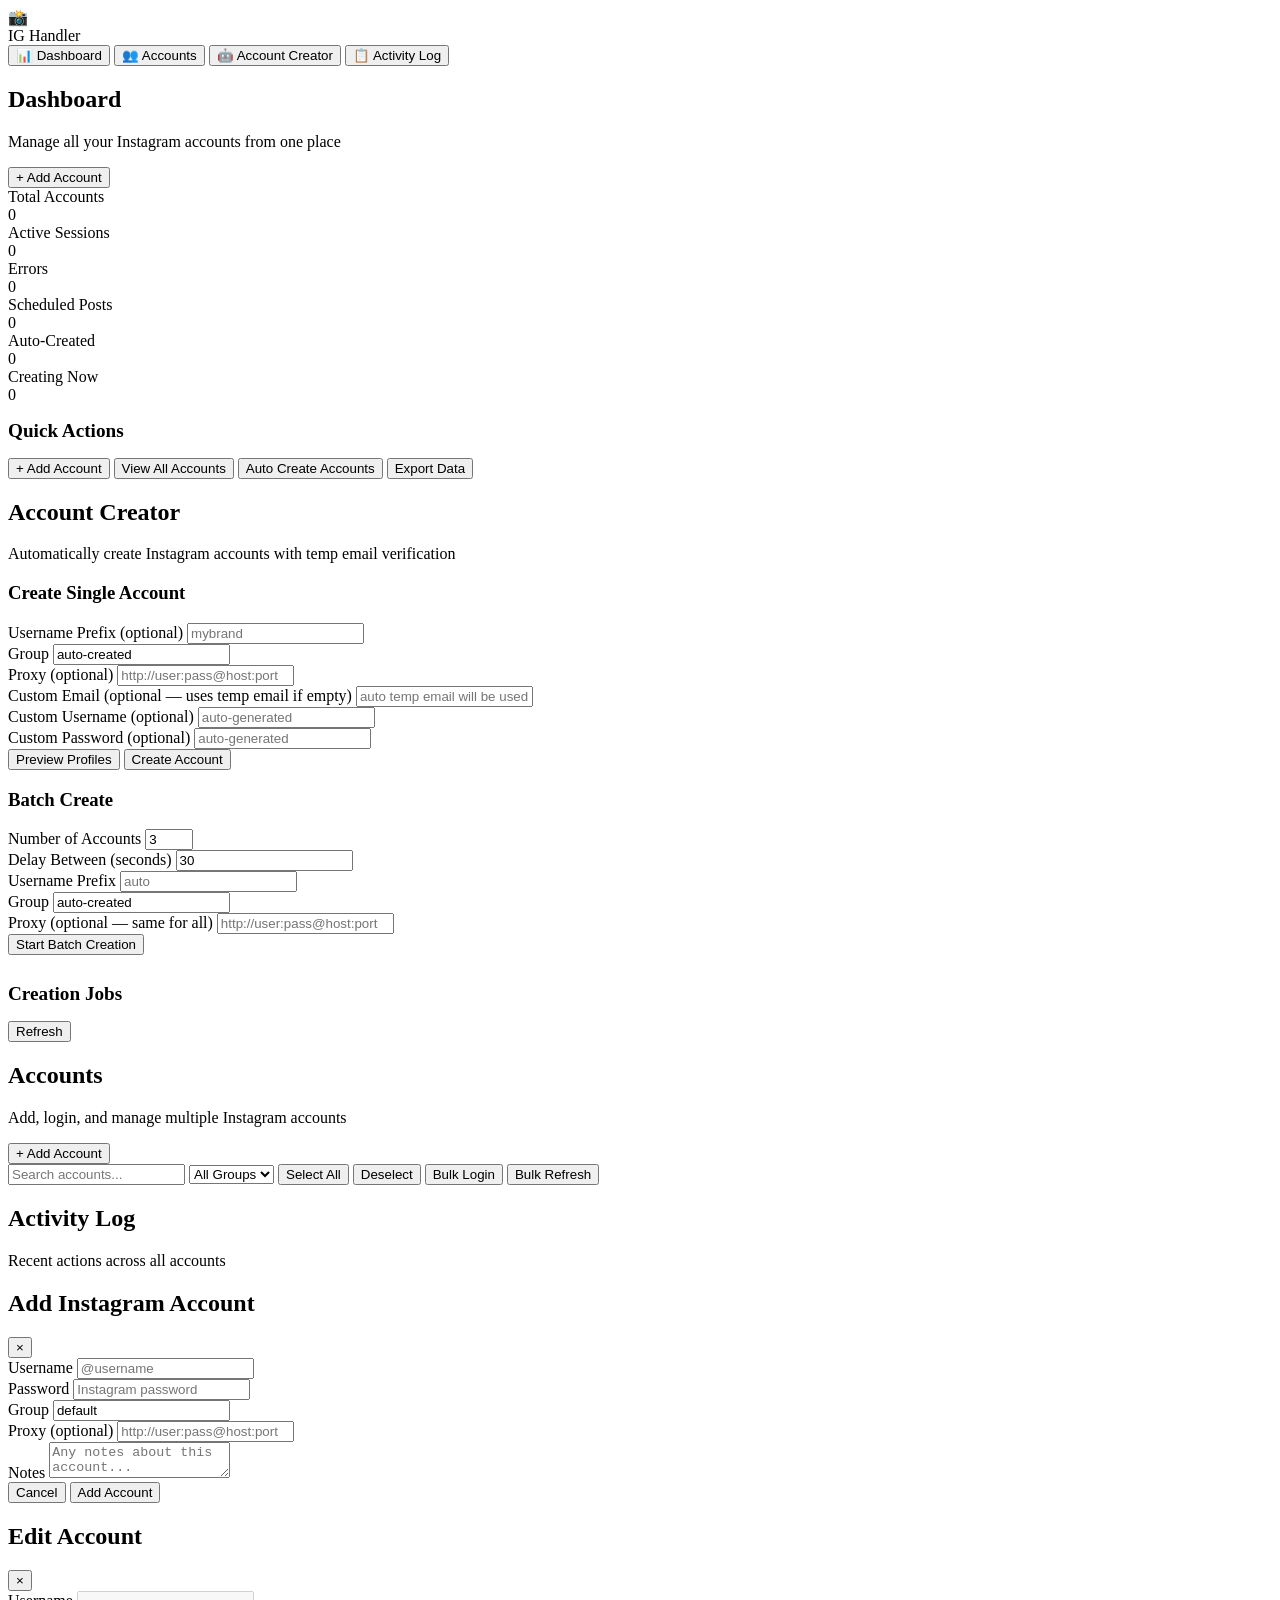
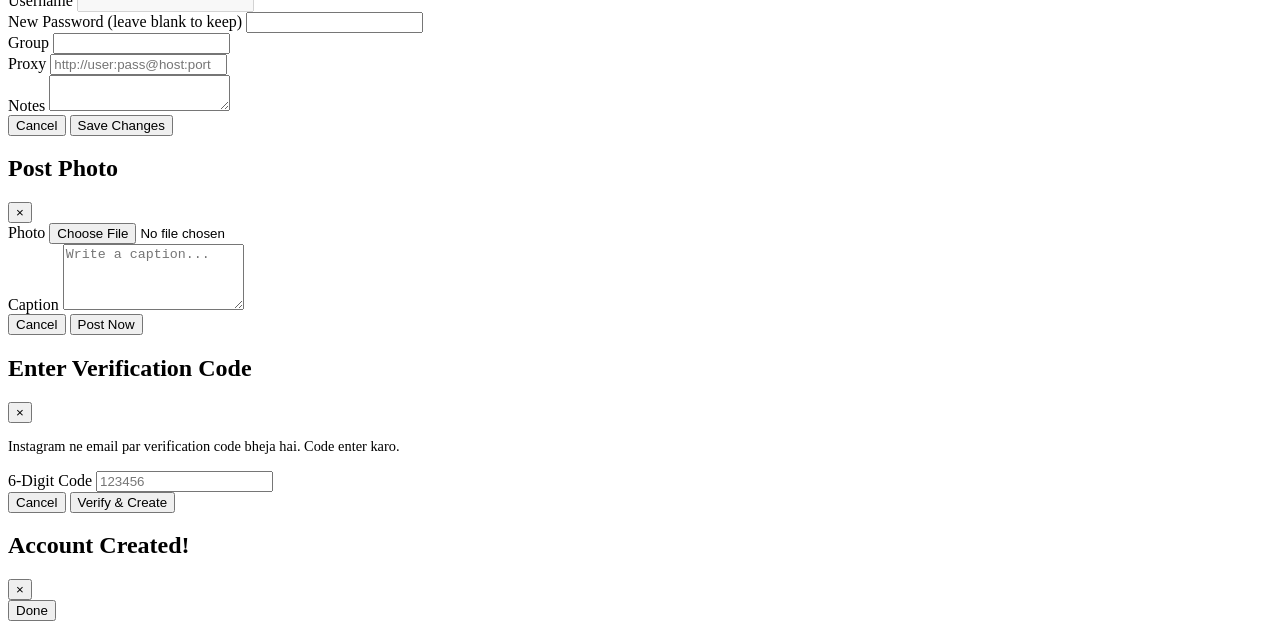
==== instagram-handler-php/views/index.html @ 15070d91 "Add PHP version of IG Handler with auto account creator Complete PHP port in instagram-handler-php/ " ====
<!DOCTYPE html>
<html lang="en">
<head>
  <meta charset="UTF-8">
  <meta name="viewport" content="width=device-width, initial-scale=1.0">
  <title>IG Handler — Multi Instagram Account Manager</title>
  <link rel="stylesheet" href="/static/css/style.css">
</head>
<body>
  <div class="app">
    <aside class="sidebar">
      <div class="logo">
        <div class="logo-icon">📸</div>
        <span>IG Handler</span>
      </div>
      <button class="nav-item active" data-page="dashboard">📊 Dashboard</button>
      <button class="nav-item" data-page="accounts">👥 Accounts</button>
      <button class="nav-item" data-page="creator">🤖 Account Creator</button>
      <button class="nav-item" data-page="activity">📋 Activity Log</button>
    </aside>

    <main class="main">
      <!-- Dashboard -->
      <section id="page-dashboard" class="page active">
        <div class="page-header">
          <div>
            <h1>Dashboard</h1>
            <p>Manage all your Instagram accounts from one place</p>
          </div>
          <button class="btn btn-primary" onclick="openAddModal()">+ Add Account</button>
        </div>
        <div class="stats-grid">
          <div class="stat-card">
            <div class="stat-label">Total Accounts</div>
            <div class="stat-value accent" id="stat-total">0</div>
          </div>
          <div class="stat-card">
            <div class="stat-label">Active Sessions</div>
            <div class="stat-value" id="stat-active" style="color:var(--success)">0</div>
          </div>
          <div class="stat-card">
            <div class="stat-label">Errors</div>
            <div class="stat-value" id="stat-error" style="color:var(--error)">0</div>
          </div>
          <div class="stat-card">
            <div class="stat-label">Scheduled Posts</div>
            <div class="stat-value" id="stat-pending">0</div>
          </div>
          <div class="stat-card">
            <div class="stat-label">Auto-Created</div>
            <div class="stat-value" id="stat-created" style="color:var(--accent3)">0</div>
          </div>
          <div class="stat-card">
            <div class="stat-label">Creating Now</div>
            <div class="stat-value" id="stat-creating">0</div>
          </div>
        </div>
        <div class="page-header" style="margin-top:8px">
          <h2 style="font-size:1.2rem">Quick Actions</h2>
        </div>
        <div class="toolbar">
          <button class="btn btn-primary" onclick="switchPage('accounts'); openAddModal()">+ Add Account</button>
          <button class="btn btn-secondary" onclick="switchPage('accounts')">View All Accounts</button>
          <button class="btn btn-secondary" onclick="switchPage('creator')">Auto Create Accounts</button>
          <button class="btn btn-secondary" onclick="exportData()">Export Data</button>
        </div>
      </section>

      <!-- Account Creator -->
      <section id="page-creator" class="page">
        <div class="page-header">
          <div>
            <h1>Account Creator</h1>
            <p>Automatically create Instagram accounts with temp email verification</p>
          </div>
        </div>

        <div class="creator-panels">
          <div class="creator-panel">
            <h3>Create Single Account</h3>
            <form id="creator-single-form" onsubmit="submitCreatorSingle(event)">
              <div class="form-row">
                <div class="form-group">
                  <label>Username Prefix (optional)</label>
                  <input name="username_prefix" placeholder="mybrand">
                </div>
                <div class="form-group">
                  <label>Group</label>
                  <input name="group_name" value="auto-created">
                </div>
              </div>
              <div class="form-group">
                <label>Proxy (optional)</label>
                <input name="proxy" placeholder="http://user:pass@host:port">
              </div>
              <div class="form-group">
                <label>Custom Email (optional — uses temp email if empty)</label>
                <input name="email" type="email" placeholder="auto temp email will be used">
              </div>
              <div class="form-row">
                <div class="form-group">
                  <label>Custom Username (optional)</label>
                  <input name="username" placeholder="auto-generated">
                </div>
                <div class="form-group">
                  <label>Custom Password (optional)</label>
                  <input name="password" placeholder="auto-generated">
                </div>
              </div>
              <div class="toolbar" style="margin:0">
                <button type="button" class="btn btn-secondary btn-sm" onclick="previewProfiles()">Preview Profiles</button>
                <button type="submit" class="btn btn-primary">Create Account</button>
              </div>
            </form>
          </div>

          <div class="creator-panel">
            <h3>Batch Create</h3>
            <form id="creator-batch-form" onsubmit="submitCreatorBatch(event)">
              <div class="form-row">
                <div class="form-group">
                  <label>Number of Accounts</label>
                  <input name="count" type="number" min="1" max="20" value="3" required>
                </div>
                <div class="form-group">
                  <label>Delay Between (seconds)</label>
                  <input name="delay_seconds" type="number" min="10" value="30" required>
                </div>
              </div>
              <div class="form-row">
                <div class="form-group">
                  <label>Username Prefix</label>
                  <input name="username_prefix" placeholder="auto">
                </div>
                <div class="form-group">
                  <label>Group</label>
                  <input name="group_name" value="auto-created">
                </div>
              </div>
              <div class="form-group">
                <label>Proxy (optional — same for all)</label>
                <input name="proxy" placeholder="http://user:pass@host:port">
              </div>
              <button type="submit" class="btn btn-primary">Start Batch Creation</button>
            </form>
          </div>
        </div>

        <div id="preview-box" class="preview-box" style="display:none">
          <h3>Profile Preview</h3>
          <div id="preview-list"></div>
        </div>

        <div class="page-header" style="margin-top:28px">
          <h2 style="font-size:1.2rem">Creation Jobs</h2>
          <button class="btn btn-secondary btn-sm" onclick="loadCreatorJobs()">Refresh</button>
        </div>
        <div id="creator-jobs" class="jobs-list"></div>
      </section>

      <!-- Accounts -->
      <section id="page-accounts" class="page">
        <div class="page-header">
          <div>
            <h1>Accounts</h1>
            <p>Add, login, and manage multiple Instagram accounts</p>
          </div>
          <button class="btn btn-primary" onclick="openAddModal()">+ Add Account</button>
        </div>
        <div class="toolbar">
          <input type="text" id="search-accounts" class="search-box" placeholder="Search accounts...">
          <select id="filter-group" class="filter-select">
            <option value="">All Groups</option>
          </select>
          <button class="btn btn-secondary btn-sm" onclick="selectAll()">Select All</button>
          <button class="btn btn-secondary btn-sm" onclick="deselectAll()">Deselect</button>
          <button class="btn btn-primary btn-sm" onclick="bulkLogin()">Bulk Login</button>
          <button class="btn btn-secondary btn-sm" onclick="bulkRefresh()">Bulk Refresh</button>
        </div>
        <div id="accounts-grid" class="accounts-grid"></div>
      </section>

      <!-- Activity -->
      <section id="page-activity" class="page">
        <div class="page-header">
          <div>
            <h1>Activity Log</h1>
            <p>Recent actions across all accounts</p>
          </div>
        </div>
        <div id="activity-list" class="activity-list"></div>
      </section>
    </main>
  </div>

  <!-- Add Account Modal -->
  <div id="add-modal" class="modal-overlay" onclick="if(event.target===this)closeModal('add-modal')">
    <div class="modal">
      <div class="modal-header">
        <h2>Add Instagram Account</h2>
        <button class="modal-close" onclick="closeModal('add-modal')">&times;</button>
      </div>
      <form id="add-form" class="modal-body" onsubmit="submitAdd(event)">
        <div class="form-group">
          <label>Username</label>
          <input name="username" required placeholder="@username">
        </div>
        <div class="form-group">
          <label>Password</label>
          <input name="password" type="password" placeholder="Instagram password">
        </div>
        <div class="form-row">
          <div class="form-group">
            <label>Group</label>
            <input name="group_name" placeholder="default" value="default">
          </div>
          <div class="form-group">
            <label>Proxy (optional)</label>
            <input name="proxy" placeholder="http://user:pass@host:port">
          </div>
        </div>
        <div class="form-group">
          <label>Notes</label>
          <textarea name="notes" rows="2" placeholder="Any notes about this account..."></textarea>
        </div>
        <div class="modal-footer">
          <button type="button" class="btn btn-secondary" onclick="closeModal('add-modal')">Cancel</button>
          <button type="submit" class="btn btn-primary">Add Account</button>
        </div>
      </form>
    </div>
  </div>

  <!-- Edit Account Modal -->
  <div id="edit-modal" class="modal-overlay" onclick="if(event.target===this)closeModal('edit-modal')">
    <div class="modal">
      <div class="modal-header">
        <h2>Edit Account</h2>
        <button class="modal-close" onclick="closeModal('edit-modal')">&times;</button>
      </div>
      <form id="edit-form" class="modal-body" onsubmit="submitEdit(event)">
        <input type="hidden" id="edit-id">
        <div class="form-group">
          <label>Username</label>
          <input id="edit-username" disabled>
        </div>
        <div class="form-group">
          <label>New Password (leave blank to keep)</label>
          <input id="edit-password" type="password">
        </div>
        <div class="form-row">
          <div class="form-group">
            <label>Group</label>
            <input id="edit-group">
          </div>
          <div class="form-group">
            <label>Proxy</label>
            <input id="edit-proxy" placeholder="http://user:pass@host:port">
          </div>
        </div>
        <div class="form-group">
          <label>Notes</label>
          <textarea id="edit-notes" rows="2"></textarea>
        </div>
        <div class="modal-footer">
          <button type="button" class="btn btn-secondary" onclick="closeModal('edit-modal')">Cancel</button>
          <button type="submit" class="btn btn-primary">Save Changes</button>
        </div>
      </form>
    </div>
  </div>

  <!-- Post Modal -->
  <div id="post-modal" class="modal-overlay" onclick="if(event.target===this)closeModal('post-modal')">
    <div class="modal">
      <div class="modal-header">
        <h2>Post Photo</h2>
        <button class="modal-close" onclick="closeModal('post-modal')">&times;</button>
      </div>
      <form id="post-form" class="modal-body" onsubmit="submitPost(event)" enctype="multipart/form-data">
        <input type="hidden" name="account_id" id="post-account-id">
        <div class="form-group">
          <label>Photo</label>
          <input type="file" name="media" accept="image/*" required>
        </div>
        <div class="form-group">
          <label>Caption</label>
          <textarea name="caption" rows="4" placeholder="Write a caption..."></textarea>
        </div>
        <div class="modal-footer">
          <button type="button" class="btn btn-secondary" onclick="closeModal('post-modal')">Cancel</button>
          <button type="submit" class="btn btn-primary">Post Now</button>
        </div>
      </form>
    </div>
  </div>

  <!-- Verify Code Modal -->
  <div id="verify-modal" class="modal-overlay" onclick="if(event.target===this)closeModal('verify-modal')">
    <div class="modal">
      <div class="modal-header">
        <h2>Enter Verification Code</h2>
        <button class="modal-close" onclick="closeModal('verify-modal')">&times;</button>
      </div>
      <form class="modal-body" onsubmit="submitVerifyCode(event)">
        <input type="hidden" id="verify-job-id">
        <p style="color:var(--muted);margin-bottom:16px;font-size:0.9rem">
          Instagram ne email par verification code bheja hai. Code enter karo.
        </p>
        <div class="form-group">
          <label>6-Digit Code</label>
          <input id="verify-code" required pattern="[0-9]{6}" maxlength="6" placeholder="123456">
        </div>
        <div class="modal-footer">
          <button type="button" class="btn btn-secondary" onclick="closeModal('verify-modal')">Cancel</button>
          <button type="submit" class="btn btn-primary">Verify & Create</button>
        </div>
      </form>
    </div>
  </div>

  <!-- Success Credentials Modal -->
  <div id="creds-modal" class="modal-overlay" onclick="if(event.target===this)closeModal('creds-modal')">
    <div class="modal">
      <div class="modal-header">
        <h2>Account Created!</h2>
        <button class="modal-close" onclick="closeModal('creds-modal')">&times;</button>
      </div>
      <div class="modal-body" id="creds-body"></div>
      <div class="modal-footer">
        <button class="btn btn-primary" onclick="closeModal('creds-modal')">Done</button>
      </div>
    </div>
  </div>

  <div id="toasts" class="toast-container"></div>
  <script src="/static/js/app.js"></script>
</body>
</html>
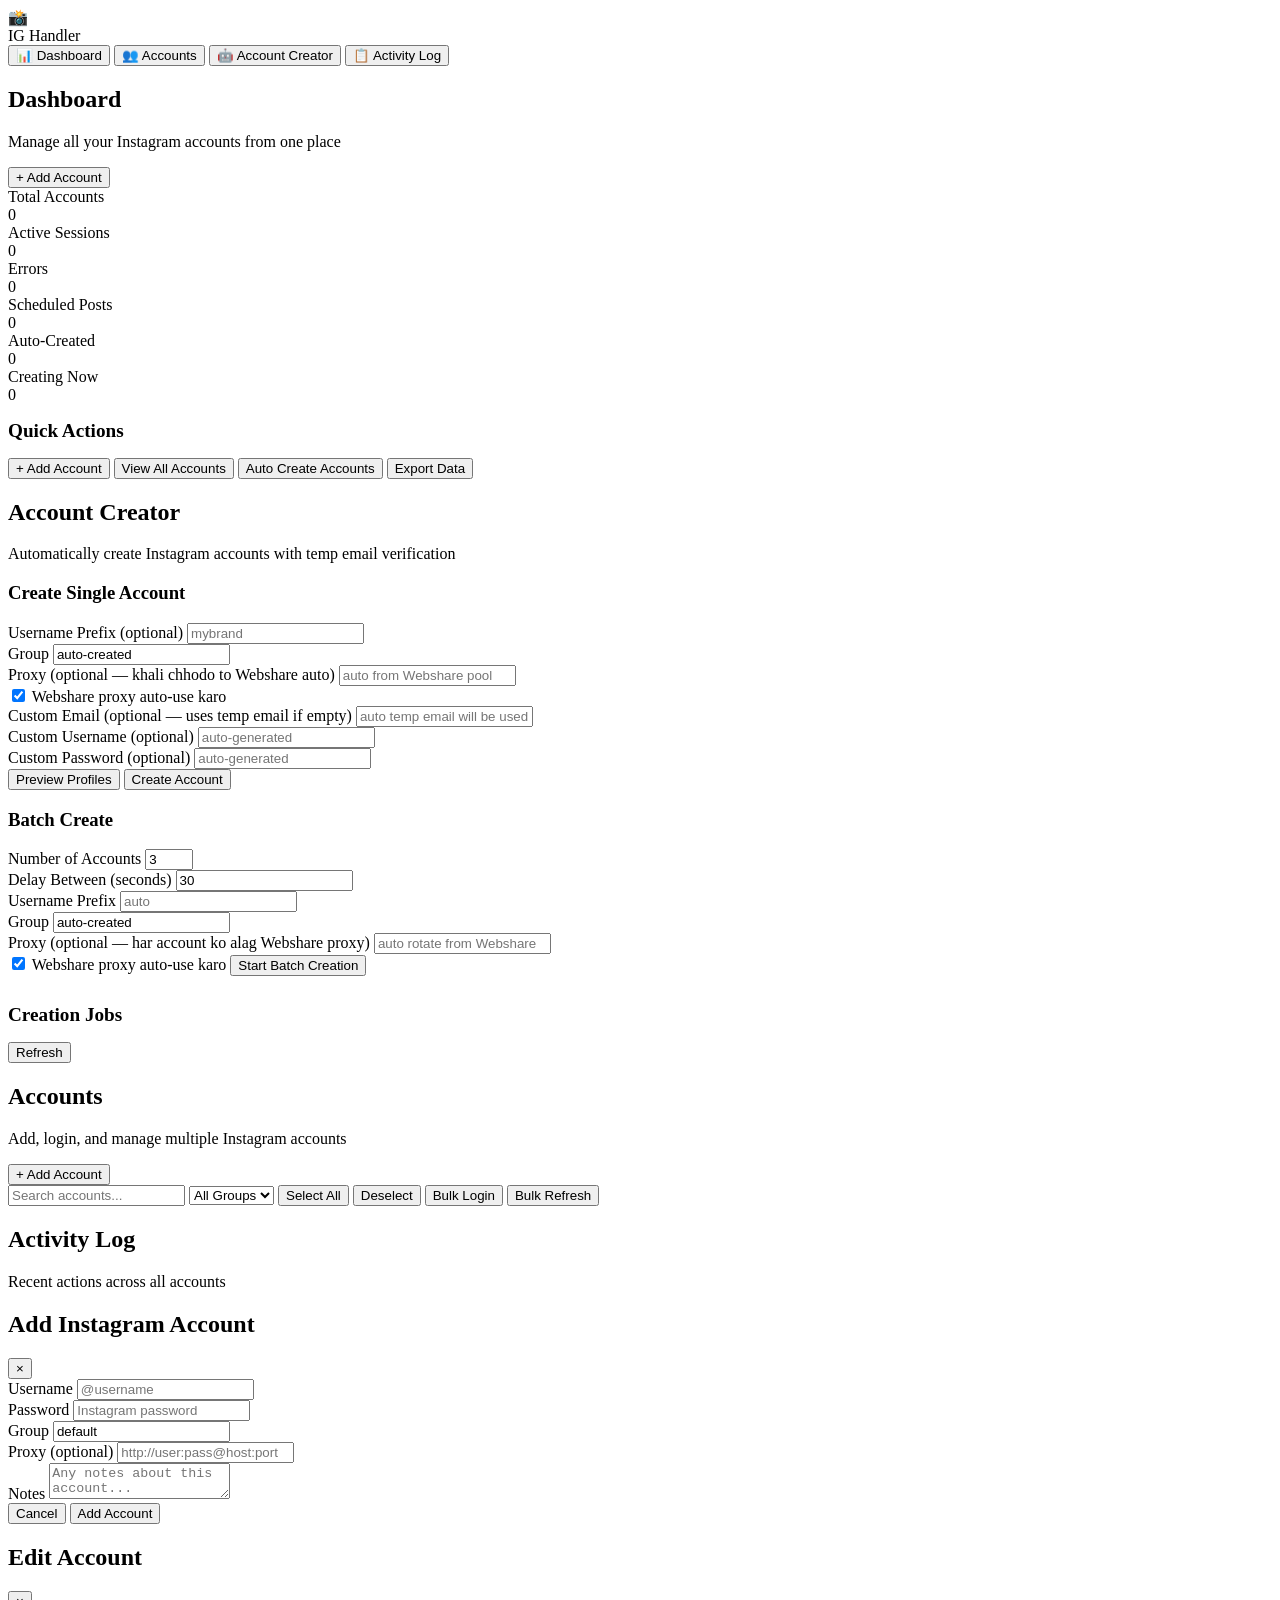
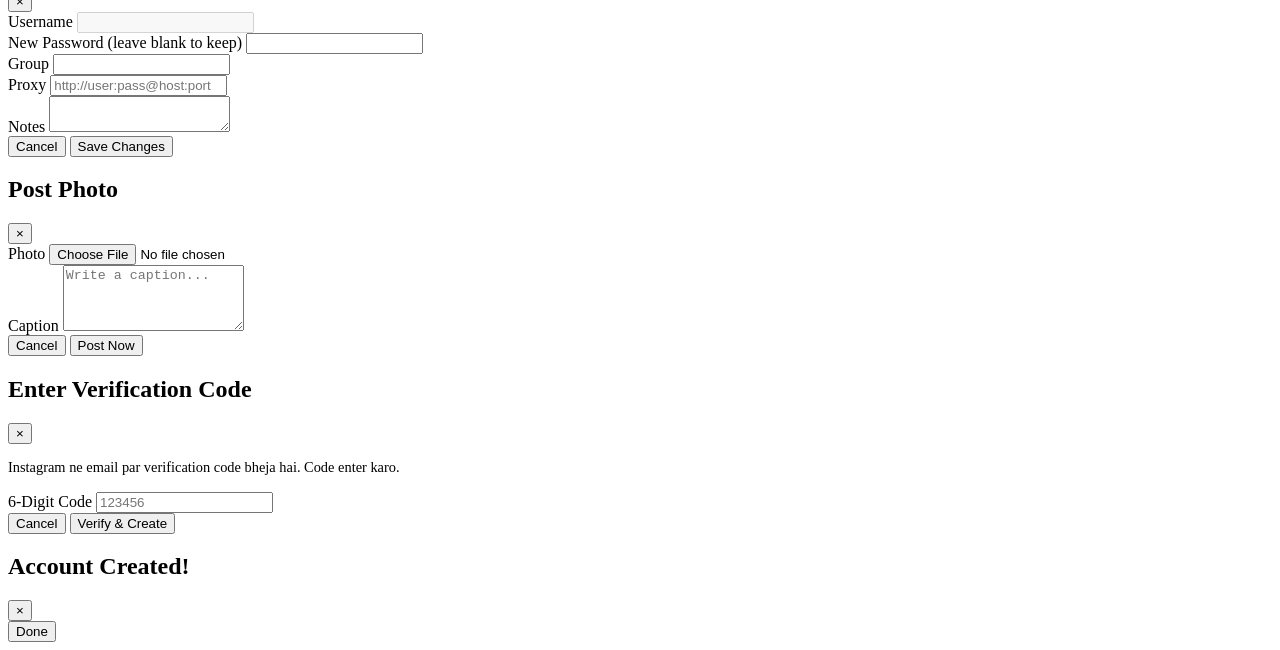
==== commit c3b9f1a1: "Integrate Webshare proxy API for auto proxy rotation - Add ProxyManager (Python + PHP) to fetch and " ====
--- a/instagram-handler-php/views/index.html
+++ b/instagram-handler-php/views/index.html
@@ -75,6 +75,7 @@
           </div>
         </div>
 
+        <div id="proxy-status" class="proxy-status"></div>
         <div class="creator-panels">
           <div class="creator-panel">
             <h3>Create Single Account</h3>
@@ -90,9 +91,12 @@
                 </div>
               </div>
               <div class="form-group">
-                <label>Proxy (optional)</label>
-                <input name="proxy" placeholder="http://user:pass@host:port">
-              </div>
+                <label>Proxy (optional — khali chhodo to Webshare auto)</label>
+                <input name="proxy" placeholder="auto from Webshare pool">
+              </div>
+              <label class="checkbox-wrap" style="margin-bottom:14px">
+                <input type="checkbox" name="use_webshare" checked> Webshare proxy auto-use karo
+              </label>
               <div class="form-group">
                 <label>Custom Email (optional — uses temp email if empty)</label>
                 <input name="email" type="email" placeholder="auto temp email will be used">
@@ -138,9 +142,12 @@
                 </div>
               </div>
               <div class="form-group">
-                <label>Proxy (optional — same for all)</label>
-                <input name="proxy" placeholder="http://user:pass@host:port">
-              </div>
+                <label>Proxy (optional — har account ko alag Webshare proxy)</label>
+                <input name="proxy" placeholder="auto rotate from Webshare">
+              </div>
+              <label class="checkbox-wrap" style="margin-bottom:14px">
+                <input type="checkbox" name="use_webshare" checked> Webshare proxy auto-use karo
+              </label>
               <button type="submit" class="btn btn-primary">Start Batch Creation</button>
             </form>
           </div>
